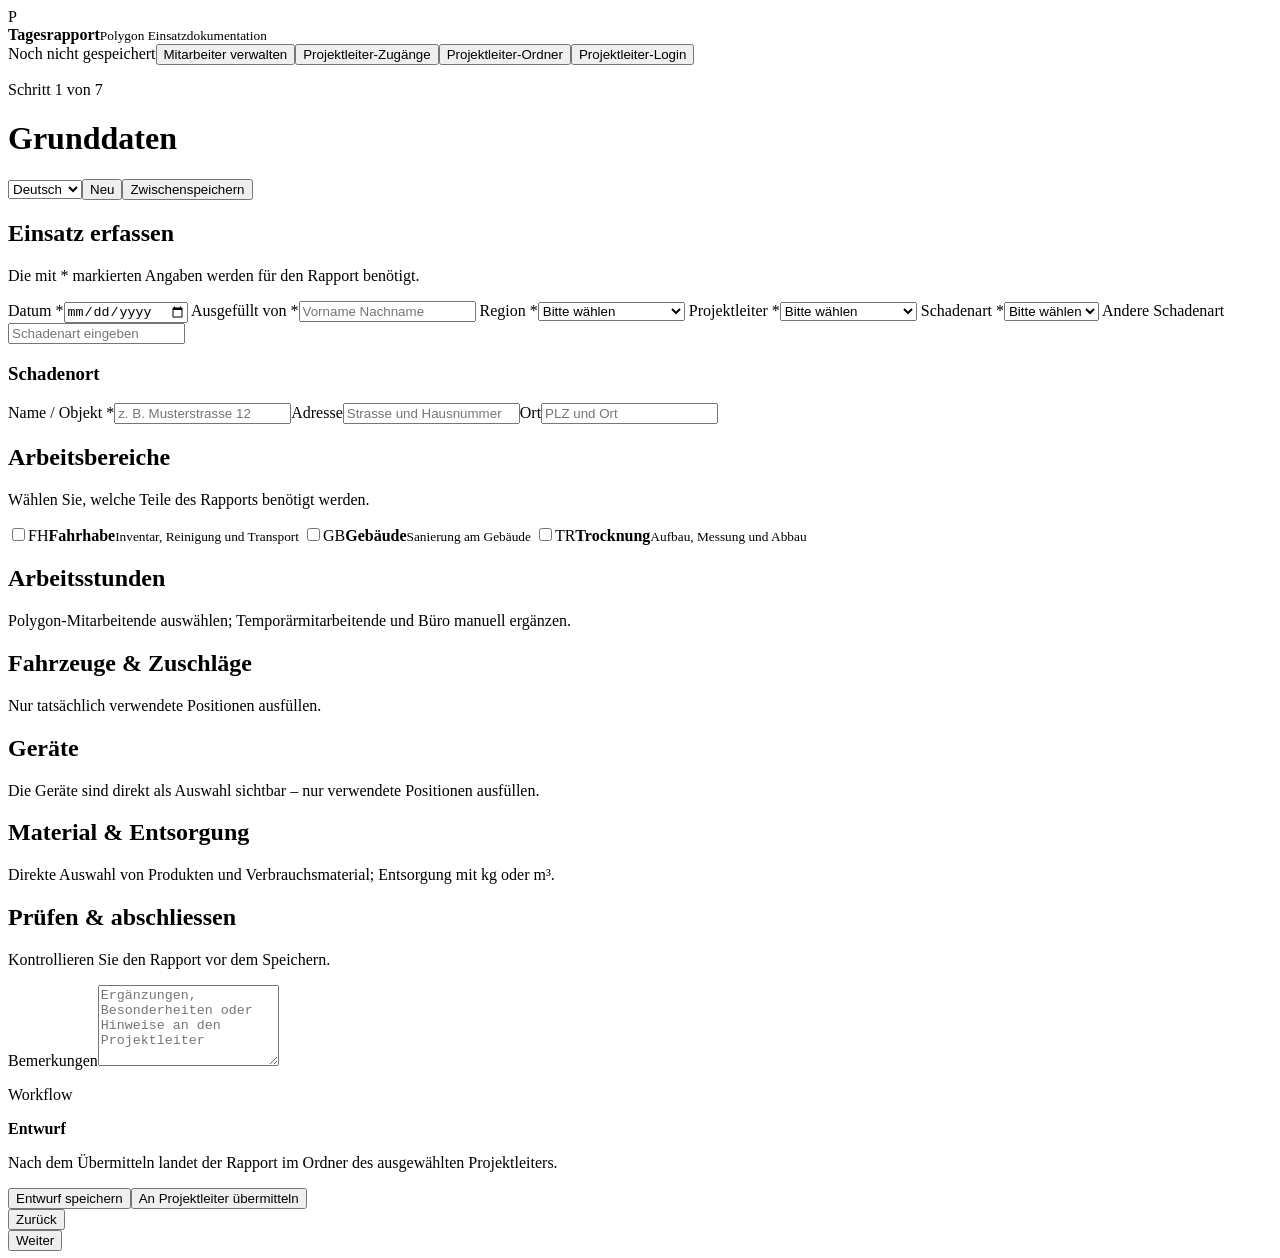
==== static/index.html @ 3e310e00 "Add files via upload" ====
<!doctype html>
<html lang="de">
<head>
  <meta charset="utf-8">
  <meta name="viewport" content="width=device-width, initial-scale=1">
  <meta name="theme-color" content="#082a3c">
  <title>Tagesrapport</title>
  <link rel="stylesheet" href="/styles.css">
</head>
<body>
  <div class="app-shell">
    <aside class="sidebar">
      <div class="brand"><span class="brand-mark">P</span><div><strong>Tagesrapport</strong><small>Polygon Einsatzdokumentation</small></div></div>
      <nav id="stepNav" aria-label="Rapport-Schritte"></nav>
      <div class="sidebar-foot"><span id="saveState" class="save-state">Noch nicht gespeichert</span><button class="ghost full" id="openEmployees">Mitarbeiter verwalten</button><button class="ghost full" id="openLeaderAccess">Projektleiter-Zugänge</button><button class="ghost full" id="openReports">Projektleiter-Ordner</button><button class="ghost full" id="openLeaderLogin">Projektleiter-Login</button></div>
    </aside>

    <main>
      <header class="topbar">
        <div><p class="eyebrow" id="stepEyebrow">Schritt 1 von 7</p><h1 id="stepTitle">Grunddaten</h1></div>
        <div class="top-actions"><select id="languageSelect" aria-label="Sprache"><option value="de">Deutsch</option><option value="fr">Français</option><option value="it">Italiano</option></select><button class="ghost" id="resetButton">Neu</button><button class="primary" id="saveButton">Zwischenspeichern</button></div>
      </header>

      <form id="reportForm" novalidate>
        <section class="step active" data-step="0">
          <div class="section-heading"><h2>Einsatz erfassen</h2><p>Die mit * markierten Angaben werden für den Rapport benötigt.</p></div>
          <div class="form-grid two">
            <label>Datum *<input type="date" name="date" required></label>
            <label>Ausgefüllt von *<input type="text" name="reporterName" required placeholder="Vorname Nachname"></label>
            <label>Region *<select name="region" required><option value="">Bitte wählen</option><option>Bern / Wallis</option><option>Mittelland / Nordwest</option><option>Tessin</option><option>Zürich / Ostschweiz</option></select></label>
            <label>Projektleiter *<select name="projectLead" required><option value="">Bitte wählen</option><option>Imer Abazi</option><option>Fidan Salihi</option><option>Damiano Giarrusso</option><option>Megzon Morina</option><option>Sandro Sargenti</option><option>Armando Baldacci</option><option>Nico Gavoldi</option><option>Remo Brunner</option></select></label>
            <label>Schadenart *<select name="damageType" id="damageType" required><option value="">Bitte wählen</option><option>Feuer</option><option>Wasser</option><option value="Andere">Anderes</option></select></label>
            <label id="damageOtherWrap" class="hidden">Andere Schadenart<input type="text" name="damageOther" placeholder="Schadenart eingeben"></label>
          </div>
          <div class="card inset"><h3>Schadenort</h3><div class="form-grid three"><label>Name / Objekt *<input name="locationName" required placeholder="z. B. Musterstrasse 12"></label><label>Adresse<input name="locationAddress" placeholder="Strasse und Hausnummer"></label><label>Ort<input name="locationCity" placeholder="PLZ und Ort"></label></div></div>
        </section>

        <section class="step" data-step="1">
          <div class="section-heading"><h2>Arbeitsbereiche</h2><p>Wählen Sie, welche Teile des Rapports benötigt werden.</p></div>
          <div class="area-picker">
            <label class="area-card"><input type="checkbox" name="areas" value="fh"><span class="area-icon">FH</span><strong>Fahrhabe</strong><small>Inventar, Reinigung und Transport</small></label>
            <label class="area-card"><input type="checkbox" name="areas" value="gb"><span class="area-icon">GB</span><strong>Gebäude</strong><small>Sanierung am Gebäude</small></label>
            <label class="area-card"><input type="checkbox" name="areas" value="tr"><span class="area-icon">TR</span><strong>Trocknung</strong><small>Aufbau, Messung und Abbau</small></label>
          </div>
        </section>

        <section class="step" data-step="2">
          <div class="section-heading"><h2>Arbeitsstunden</h2><p>Polygon-Mitarbeitende auswählen; Temporärmitarbeitende und Büro manuell ergänzen.</p></div>
          <div id="workSections"></div>
        </section>

        <section class="step" data-step="3">
          <div class="section-heading"><h2>Fahrzeuge & Zuschläge</h2><p>Nur tatsächlich verwendete Positionen ausfüllen.</p></div>
          <div id="vehicleSections"></div>
        </section>

        <section class="step" data-step="4">
          <div class="section-heading"><h2>Geräte</h2><p>Die Geräte sind direkt als Auswahl sichtbar – nur verwendete Positionen ausfüllen.</p></div>
          <div id="equipmentSections"></div>
        </section>

        <section class="step" data-step="5">
          <div class="section-heading"><h2>Material & Entsorgung</h2><p>Direkte Auswahl von Produkten und Verbrauchsmaterial; Entsorgung mit kg oder m³.</p></div>
          <div id="materialSections"></div>
        </section>

        <section class="step" data-step="6">
          <div class="section-heading"><h2>Prüfen & abschliessen</h2><p>Kontrollieren Sie den Rapport vor dem Speichern.</p></div>
          <div class="card notes-card"><label>Bemerkungen<textarea name="notes" rows="5" placeholder="Ergänzungen, Besonderheiten oder Hinweise an den Projektleiter"></textarea></label></div>
          <div id="review" class="review-grid"></div>
          <input type="hidden" name="status" value="Entwurf">
          <div class="card status-card"><div><p class="eyebrow">Workflow</p><strong id="currentStatus">Entwurf</strong><p class="status-help">Nach dem Übermitteln landet der Rapport im Ordner des ausgewählten Projektleiters.</p></div><div class="final-actions"><button type="button" class="ghost large" id="finalSave">Entwurf speichern</button><button type="button" class="primary large" id="submitToLead">An Projektleiter übermitteln</button></div></div>
        </section>

        <footer class="form-footer"><button type="button" class="ghost" id="prevButton">Zurück</button><div class="mobile-progress"><span id="mobileProgress"></span></div><button type="button" class="primary" id="nextButton">Weiter</button></footer>
      </form>
    </main>
  </div>

  <dialog id="reportsDialog"><div class="dialog-head"><div><p class="eyebrow">Workflow</p><h2>Rapporte & Stunden</h2></div><button class="icon-button" data-close aria-label="Schliessen">×</button></div><div class="dialog-tabs"><button class="tab active" data-dialog-tab="folders">Projektleiter-Ordner</button><button class="tab" data-dialog-tab="hours">Stundenübersicht</button></div><div id="reportsList" class="reports-list"></div><div id="hoursList" class="reports-list hidden"><div class="hours-filter"><label>Datum<input type="date" id="hoursDate"></label><button class="ghost" id="loadHours">Anzeigen</button></div><div id="hoursTable"></div></div></dialog>
  <dialog id="employeesDialog"><div class="dialog-head"><div><p class="eyebrow">Stammdaten</p><h2>Polygon-Mitarbeitende</h2></div><button class="icon-button" data-close-employees aria-label="Schliessen">×</button></div><div class="employee-create"><label>Name<input id="employeeName" placeholder="Vorname Nachname"></label><button class="primary" id="addEmployee">Speichern</button></div><div id="employeesList" class="reports-list"></div></dialog>
  <dialog id="leaderAccessDialog"><div class="dialog-head"><div><p class="eyebrow">Administration</p><h2>Projektleiter-Zugänge</h2></div><button class="icon-button" data-close-access aria-label="Schliessen">×</button></div><p class="dialog-copy">Hier kann für jeden Projektleiter ein persönliches Login-Passwort gesetzt oder geändert werden.</p><div id="leaderAccessList" class="reports-list"></div></dialog>
  <dialog id="leaderLoginDialog"><div class="dialog-head"><div><p class="eyebrow">Geschützter Bereich</p><h2>Projektleiter-Login</h2></div><button class="icon-button" data-close-login aria-label="Schliessen">×</button></div><div class="login-form"><label>Projektleiter<select id="leaderLoginName"></select></label><label>Passwort<input type="password" id="leaderLoginPassword" autocomplete="current-password"></label><button class="primary full" id="leaderLoginSubmit">Anmelden</button><p class="error" id="leaderLoginError"></p></div></dialog>
  <datalist id="employeeNames"></datalist>
  <dialog id="authDialog"><div class="dialog-head"><div><p class="eyebrow">Geschützter Zugriff</p><h2>Zugriffsschlüssel</h2></div></div><p>Geben Sie den für diese App eingerichteten Schlüssel ein.</p><label>Schlüssel<input type="password" id="authKey" autocomplete="current-password"></label><button class="primary full" id="authSubmit">Öffnen</button><p class="error" id="authError"></p></dialog>
  <div id="toast" role="status" aria-live="polite"></div>
  <script src="/app.js" defer></script>
</body>
</html>
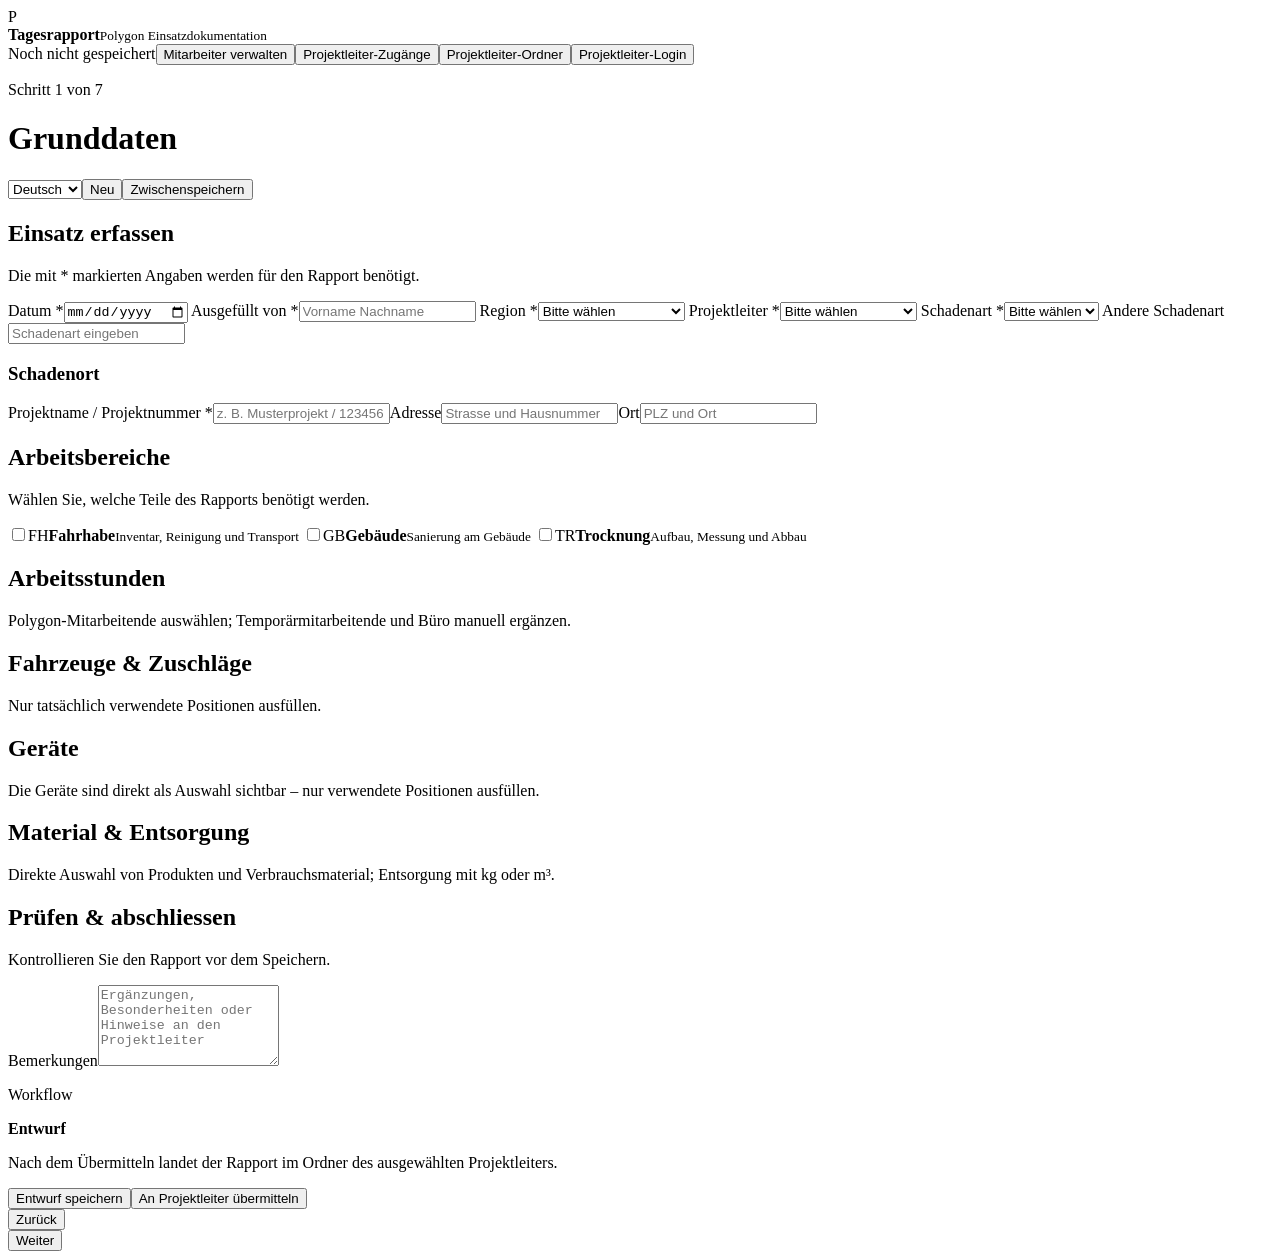
==== commit 6df9720b: "Add files via upload" ====
--- a/static/index.html
+++ b/static/index.html
@@ -32,7 +32,7 @@
             <label>Schadenart *<select name="damageType" id="damageType" required><option value="">Bitte wählen</option><option>Feuer</option><option>Wasser</option><option value="Andere">Anderes</option></select></label>
             <label id="damageOtherWrap" class="hidden">Andere Schadenart<input type="text" name="damageOther" placeholder="Schadenart eingeben"></label>
           </div>
-          <div class="card inset"><h3>Schadenort</h3><div class="form-grid three"><label>Name / Objekt *<input name="locationName" required placeholder="z. B. Musterstrasse 12"></label><label>Adresse<input name="locationAddress" placeholder="Strasse und Hausnummer"></label><label>Ort<input name="locationCity" placeholder="PLZ und Ort"></label></div></div>
+          <div class="card inset"><h3>Schadenort</h3><div class="form-grid three"><label>Projektname / Projektnummer *<input name="locationName" required placeholder="z. B. Musterprojekt / 123456"></label><label>Adresse<input name="locationAddress" placeholder="Strasse und Hausnummer"></label><label>Ort<input name="locationCity" placeholder="PLZ und Ort"></label></div></div>
         </section>
 
         <section class="step" data-step="1">
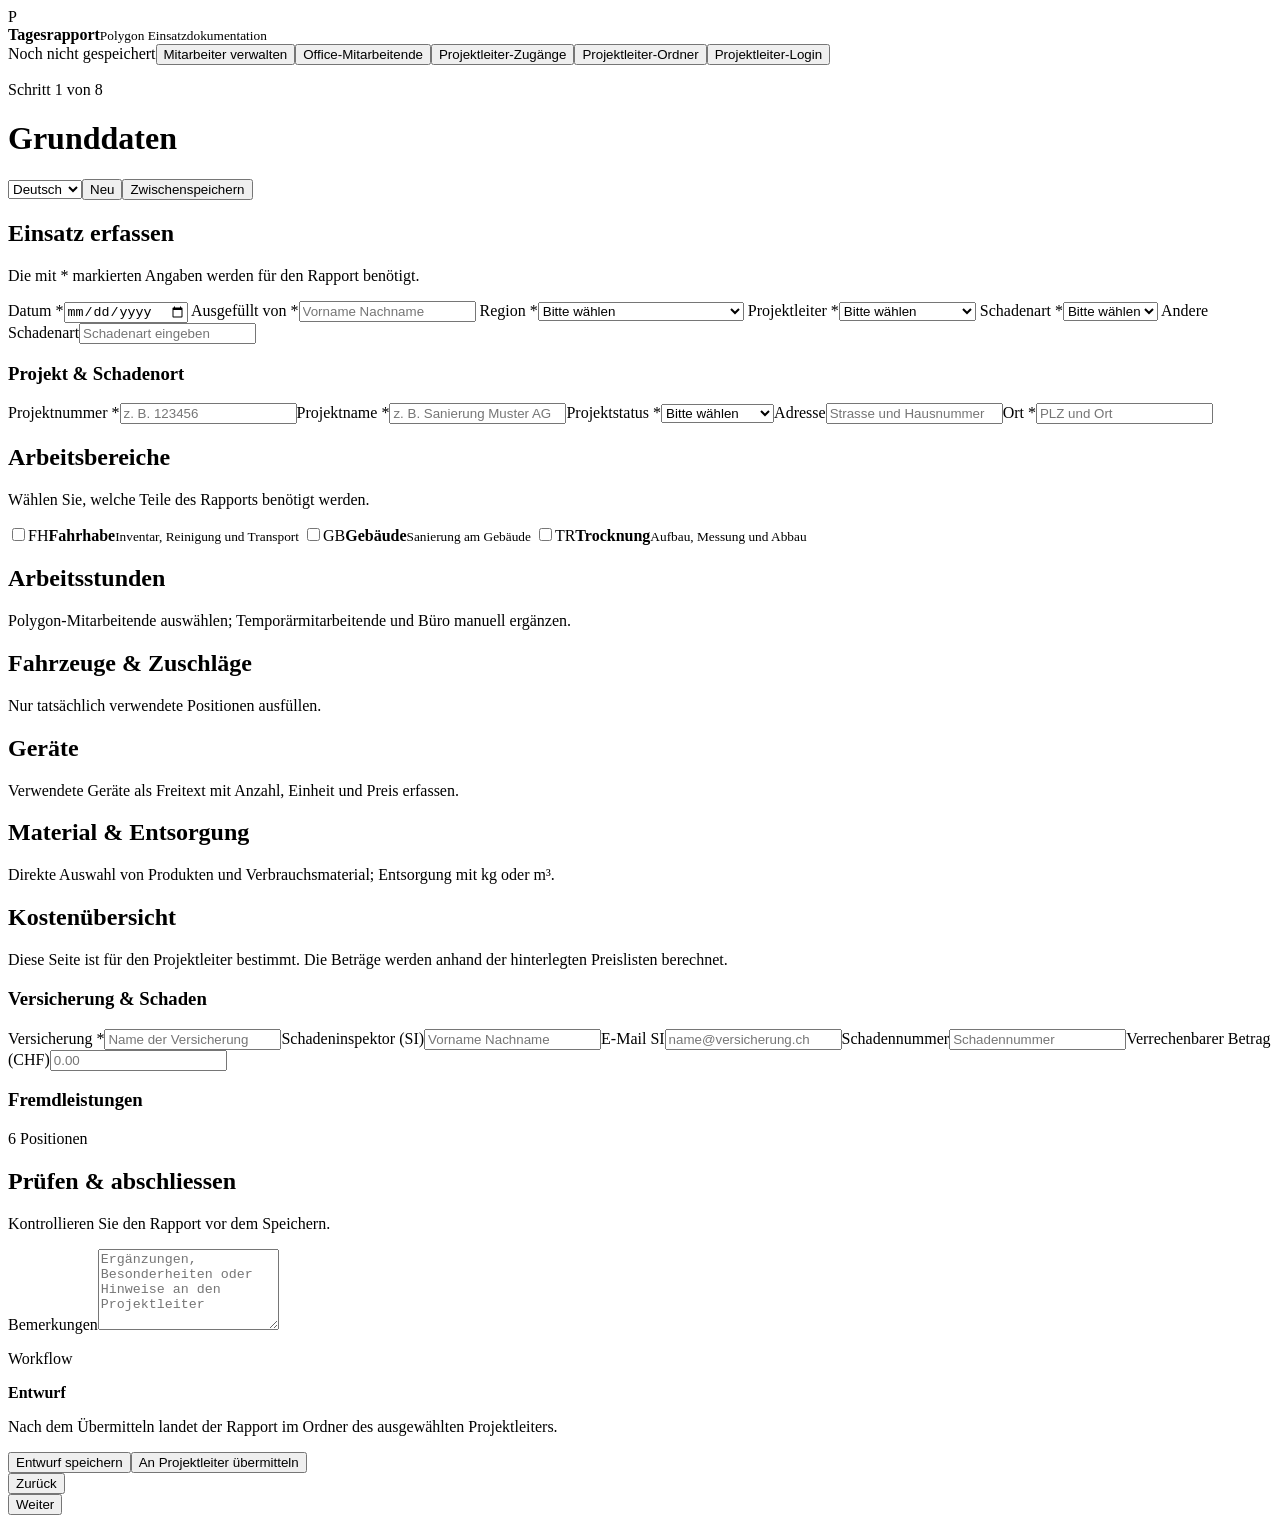
==== commit 286f142c: "Add files via upload" ====
--- a/static/index.html
+++ b/static/index.html
@@ -12,12 +12,12 @@
     <aside class="sidebar">
       <div class="brand"><span class="brand-mark">P</span><div><strong>Tagesrapport</strong><small>Polygon Einsatzdokumentation</small></div></div>
       <nav id="stepNav" aria-label="Rapport-Schritte"></nav>
-      <div class="sidebar-foot"><span id="saveState" class="save-state">Noch nicht gespeichert</span><button class="ghost full" id="openEmployees">Mitarbeiter verwalten</button><button class="ghost full" id="openLeaderAccess">Projektleiter-Zugänge</button><button class="ghost full" id="openReports">Projektleiter-Ordner</button><button class="ghost full" id="openLeaderLogin">Projektleiter-Login</button></div>
+      <div class="sidebar-foot"><span id="saveState" class="save-state">Noch nicht gespeichert</span><button class="ghost full" id="openEmployees">Mitarbeiter verwalten</button><button class="ghost full" id="openOfficeWorkers">Office-Mitarbeitende</button><button class="ghost full" id="openLeaderAccess">Projektleiter-Zugänge</button><button class="ghost full" id="openReports">Projektleiter-Ordner</button><button class="ghost full" id="openLeaderLogin">Projektleiter-Login</button></div>
     </aside>
 
     <main>
       <header class="topbar">
-        <div><p class="eyebrow" id="stepEyebrow">Schritt 1 von 7</p><h1 id="stepTitle">Grunddaten</h1></div>
+        <div><p class="eyebrow" id="stepEyebrow">Schritt 1 von 8</p><h1 id="stepTitle">Grunddaten</h1></div>
         <div class="top-actions"><select id="languageSelect" aria-label="Sprache"><option value="de">Deutsch</option><option value="fr">Français</option><option value="it">Italiano</option></select><button class="ghost" id="resetButton">Neu</button><button class="primary" id="saveButton">Zwischenspeichern</button></div>
       </header>
 
@@ -27,12 +27,12 @@
           <div class="form-grid two">
             <label>Datum *<input type="date" name="date" required></label>
             <label>Ausgefüllt von *<input type="text" name="reporterName" required placeholder="Vorname Nachname"></label>
-            <label>Region *<select name="region" required><option value="">Bitte wählen</option><option>Bern / Wallis</option><option>Mittelland / Nordwest</option><option>Tessin</option><option>Zürich / Ostschweiz</option></select></label>
+            <label>Region *<select name="region" required><option value="">Bitte wählen</option><option>Bern-Mittelland-Freiburg-Wallis</option><option>Nordwest-Zentralschweiz</option><option>Ostschweiz</option><option>Zürich</option><option>Suisse Romande</option><option>Ticino</option><option>Komplex/Industrie</option></select></label>
             <label>Projektleiter *<select name="projectLead" required><option value="">Bitte wählen</option><option>Imer Abazi</option><option>Fidan Salihi</option><option>Damiano Giarrusso</option><option>Megzon Morina</option><option>Sandro Sargenti</option><option>Armando Baldacci</option><option>Nico Gavoldi</option><option>Remo Brunner</option></select></label>
             <label>Schadenart *<select name="damageType" id="damageType" required><option value="">Bitte wählen</option><option>Feuer</option><option>Wasser</option><option value="Andere">Anderes</option></select></label>
             <label id="damageOtherWrap" class="hidden">Andere Schadenart<input type="text" name="damageOther" placeholder="Schadenart eingeben"></label>
           </div>
-          <div class="card inset"><h3>Schadenort</h3><div class="form-grid three"><label>Projektname / Projektnummer *<input name="locationName" required placeholder="z. B. Musterprojekt / 123456"></label><label>Adresse<input name="locationAddress" placeholder="Strasse und Hausnummer"></label><label>Ort<input name="locationCity" placeholder="PLZ und Ort"></label></div></div>
+          <div class="card inset"><h3>Projekt & Schadenort</h3><div class="form-grid three"><label>Projektnummer *<input name="projectNumber" required placeholder="z. B. 123456"></label><label>Projektname *<input name="projectName" required placeholder="z. B. Sanierung Muster AG"></label><label>Projektstatus *<select name="projectStatus" required><option value="">Bitte wählen</option><option>Offen</option><option>In Arbeit</option><option>Pausiert</option><option>Abgeschlossen</option></select></label><label>Adresse<input name="locationAddress" placeholder="Strasse und Hausnummer"></label><label>Ort *<input name="locationCity" required placeholder="PLZ und Ort"></label></div></div>
         </section>
 
         <section class="step" data-step="1">
@@ -55,7 +55,7 @@
         </section>
 
         <section class="step" data-step="4">
-          <div class="section-heading"><h2>Geräte</h2><p>Die Geräte sind direkt als Auswahl sichtbar – nur verwendete Positionen ausfüllen.</p></div>
+          <div class="section-heading"><h2>Geräte</h2><p>Verwendete Geräte als Freitext mit Anzahl, Einheit und Preis erfassen.</p></div>
           <div id="equipmentSections"></div>
         </section>
 
@@ -65,6 +65,13 @@
         </section>
 
         <section class="step" data-step="6">
+          <div class="section-heading"><h2>Kostenübersicht</h2><p>Diese Seite ist für den Projektleiter bestimmt. Die Beträge werden anhand der hinterlegten Preislisten berechnet.</p></div>
+          <div class="card cost-master"><h3>Versicherung & Schaden</h3><div class="form-grid three"><label>Versicherung *<input name="insurance" placeholder="Name der Versicherung"></label><label>Schadeninspektor (SI)<input name="inspectorName" placeholder="Vorname Nachname"></label><label>E-Mail SI<input type="email" name="inspectorEmail" placeholder="name@versicherung.ch"></label><label>Schadennummer<input name="claimNumber" placeholder="Schadennummer"></label><label>Verrechenbarer Betrag (CHF)<input type="number" name="invoiceAmount" min="0" step="0.05" placeholder="0.00"></label></div></div>
+          <div class="card cost-master"><div class="area-block-head"><h3>Fremdleistungen</h3><span class="muted">6 Positionen</span></div><div id="thirdPartyRows" class="rows"></div></div>
+          <div id="costSummary" class="cost-summary"></div>
+        </section>
+
+        <section class="step" data-step="7">
           <div class="section-heading"><h2>Prüfen & abschliessen</h2><p>Kontrollieren Sie den Rapport vor dem Speichern.</p></div>
           <div class="card notes-card"><label>Bemerkungen<textarea name="notes" rows="5" placeholder="Ergänzungen, Besonderheiten oder Hinweise an den Projektleiter"></textarea></label></div>
           <div id="review" class="review-grid"></div>
@@ -77,11 +84,14 @@
     </main>
   </div>
 
-  <dialog id="reportsDialog"><div class="dialog-head"><div><p class="eyebrow">Workflow</p><h2>Rapporte & Stunden</h2></div><button class="icon-button" data-close aria-label="Schliessen">×</button></div><div class="dialog-tabs"><button class="tab active" data-dialog-tab="folders">Projektleiter-Ordner</button><button class="tab" data-dialog-tab="hours">Stundenübersicht</button></div><div id="reportsList" class="reports-list"></div><div id="hoursList" class="reports-list hidden"><div class="hours-filter"><label>Datum<input type="date" id="hoursDate"></label><button class="ghost" id="loadHours">Anzeigen</button></div><div id="hoursTable"></div></div></dialog>
+  <dialog id="reportsDialog"><div class="dialog-head"><div><p class="eyebrow">Workflow</p><h2>Rapporte & Stunden</h2></div><button class="icon-button" data-close aria-label="Schliessen">×</button></div><div class="dialog-tabs"><button class="tab active" data-dialog-tab="folders">Projektleiter-Ordner</button><button class="tab" data-dialog-tab="hours">Mitarbeiter-Pivot</button></div><div id="reportFilters" class="report-filters"><label>Projekt suchen<input id="reportSearch" type="search" placeholder="Projektnummer oder Projektname"></label><label>Projektstatus<select id="projectStatusFilter"><option value="">Alle</option><option>Offen</option><option>In Arbeit</option><option>Pausiert</option><option>Abgeschlossen</option></select></label><label>Rapportstatus<select id="reportStatusFilter"><option value="">Alle</option><option>Entwurf</option><option>Zur Kontrolle</option><option>Frontoffice</option><option>Erledigt</option></select></label></div><div id="reportsList" class="reports-list"></div><div id="hoursList" class="reports-list hidden"><div class="pivot-filters"><label>Von<input type="date" id="hoursFrom"></label><label>Bis<input type="date" id="hoursTo"></label><label>Region<select id="hoursRegion"><option value="">Alle</option></select></label><label>Mitarbeiter<select id="hoursEmployee"><option value="">Alle</option></select></label><label>Projekt<select id="hoursProject"><option value="">Alle</option></select></label><label>Projektleiter<select id="hoursLead"><option value="">Alle</option></select></label><label>Bereich<select id="hoursArea"><option value="">Alle</option><option value="fh">Fahrhabe</option><option value="gb">Gebäude</option><option value="tr">Trocknung</option></select></label><label>Projektstatus<select id="hoursProjectStatus"><option value="">Alle</option></select></label><label>Rapportstatus<select id="hoursReportStatus"><option value="">Alle</option></select></label><button class="ghost" id="loadHours">Filtern</button></div><div id="hoursTable"></div></div></dialog>
   <dialog id="employeesDialog"><div class="dialog-head"><div><p class="eyebrow">Stammdaten</p><h2>Polygon-Mitarbeitende</h2></div><button class="icon-button" data-close-employees aria-label="Schliessen">×</button></div><div class="employee-create"><label>Name<input id="employeeName" placeholder="Vorname Nachname"></label><button class="primary" id="addEmployee">Speichern</button></div><div id="employeesList" class="reports-list"></div></dialog>
+  <dialog id="officeWorkersDialog"><div class="dialog-head"><div><p class="eyebrow">Frontoffice</p><h2>Office-Mitarbeitende</h2></div><button class="icon-button" data-close-office aria-label="Schliessen">×</button></div><div class="employee-create office-create"><label>Name<input id="officeWorkerName" placeholder="Vorname Nachname"></label><label>E-Mail<input id="officeWorkerEmail" type="email" placeholder="vorname.nachname@polygongroup.com"></label><button class="primary" id="addOfficeWorker">Speichern</button></div><div id="officeWorkersList" class="reports-list"></div></dialog>
   <dialog id="leaderAccessDialog"><div class="dialog-head"><div><p class="eyebrow">Administration</p><h2>Projektleiter-Zugänge</h2></div><button class="icon-button" data-close-access aria-label="Schliessen">×</button></div><p class="dialog-copy">Hier kann für jeden Projektleiter ein persönliches Login-Passwort gesetzt oder geändert werden.</p><div id="leaderAccessList" class="reports-list"></div></dialog>
   <dialog id="leaderLoginDialog"><div class="dialog-head"><div><p class="eyebrow">Geschützter Bereich</p><h2>Projektleiter-Login</h2></div><button class="icon-button" data-close-login aria-label="Schliessen">×</button></div><div class="login-form"><label>Projektleiter<select id="leaderLoginName"></select></label><label>Passwort<input type="password" id="leaderLoginPassword" autocomplete="current-password"></label><button class="primary full" id="leaderLoginSubmit">Anmelden</button><p class="error" id="leaderLoginError"></p></div></dialog>
   <datalist id="employeeNames"></datalist>
+  <datalist id="employeeFirstNames"></datalist>
+  <datalist id="employeeLastNames"></datalist>
   <dialog id="authDialog"><div class="dialog-head"><div><p class="eyebrow">Geschützter Zugriff</p><h2>Zugriffsschlüssel</h2></div></div><p>Geben Sie den für diese App eingerichteten Schlüssel ein.</p><label>Schlüssel<input type="password" id="authKey" autocomplete="current-password"></label><button class="primary full" id="authSubmit">Öffnen</button><p class="error" id="authError"></p></dialog>
   <div id="toast" role="status" aria-live="polite"></div>
   <script src="/app.js" defer></script>
